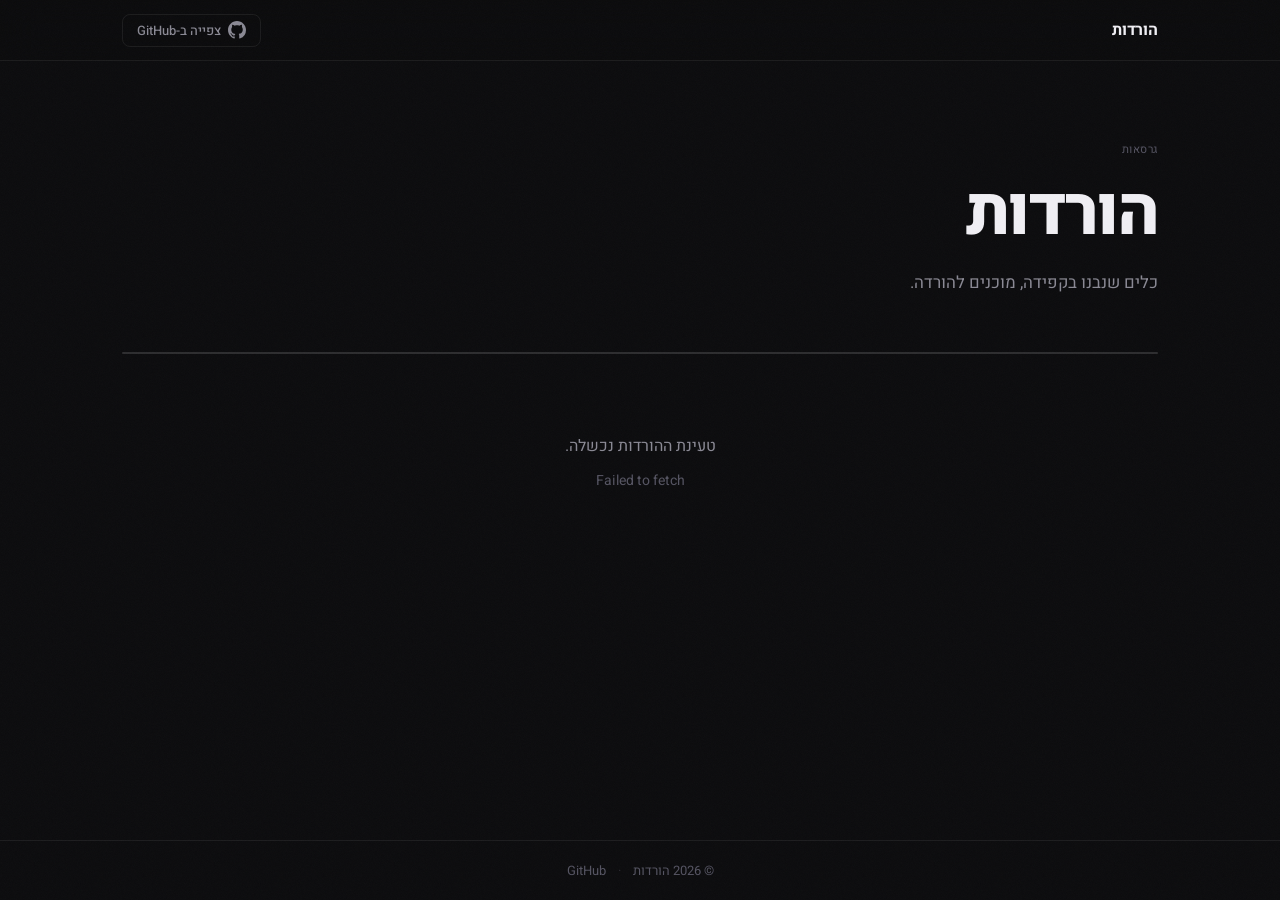
==== index.html @ fad5276b "Add GitHub-powered downloads site Add a static downloads site: index and detail pages (index.html, d" ====
<!DOCTYPE html>
<html lang="he" dir="rtl">
<head>
  <meta charset="UTF-8" />
  <meta name="viewport" content="width=device-width, initial-scale=1.0" />
  <title>YOUR_TITLE — הורדות</title>
  <link rel="preconnect" href="https://fonts.googleapis.com" />
  <link rel="preconnect" href="https://fonts.gstatic.com" crossorigin />
  <link href="https://fonts.googleapis.com/css2?family=Heebo:wght@300;400;500;700;800;900&family=Rubik:wght@300;400;500;700;800&display=swap" rel="stylesheet" />
  <link rel="stylesheet" href="style.css" />
</head>
<body>

  <!-- =============================================
       הגדרות — ערוך רק את השורות האלה
       ============================================= -->
  <script>
    const GITHUB_USER = "ShaharYemini";        // ← שם המשתמש שלך ב-GitHub
    const GITHUB_REPO = "downloads";            // ← שם הריפוזיטורי
    const DOWNLOADS_FOLDER = "downloads";       // ← תיקיית ההורדות בריפוזיטורי
    const SITE_TITLE = "הורדות";       // ← כותרת האתר
    const SITE_TAGLINE = "כלים שנבנו בקפידה, מוכנים להורדה."; // ← תת-כותרת
  </script>
  <!-- ============================================= -->

  <div class="noise"></div>

  <header>
    <div class="header-inner">
      <div class="wordmark" id="site-title">טוען…</div>
      <a class="gh-link" id="gh-link" href="#" target="_blank" rel="noopener">
        <svg width="18" height="18" viewBox="0 0 24 24" fill="currentColor"><path d="M12 0C5.37 0 0 5.37 0 12c0 5.31 3.435 9.795 8.205 11.385.6.105.825-.255.825-.57 0-.285-.015-1.23-.015-2.235-3.015.555-3.795-.735-4.035-1.41-.135-.345-.72-1.41-1.23-1.695-.42-.225-1.02-.78-.015-.795.945-.015 1.62.87 1.845 1.23 1.08 1.815 2.805 1.305 3.495.99.105-.78.42-1.305.765-1.605-2.67-.3-5.46-1.335-5.46-5.925 0-1.305.465-2.385 1.23-3.225-.12-.3-.54-1.53.12-3.18 0 0 1.005-.315 3.3 1.23.96-.27 1.98-.405 3-.405s2.04.135 3 .405c2.295-1.56 3.3-1.23 3.3-1.23.66 1.65.24 2.88.12 3.18.765.84 1.23 1.905 1.23 3.225 0 4.605-2.805 5.625-5.475 5.925.435.375.81 1.095.81 2.22 0 1.605-.015 2.895-.015 3.3 0 .315.225.69.825.57A12.02 12.02 0 0 0 24 12c0-6.63-5.37-12-12-12z"/></svg>
        צפייה ב-GitHub
      </a>
    </div>
  </header>

  <main>
    <section class="hero">
      <p class="hero-label">גרסאות</p>
      <h1 id="hero-title">טוען…</h1>
      <p class="hero-sub" id="hero-sub"></p>
    </section>

    <section class="grid-section">
      <div class="grid" id="grid">
        <!-- הכרטיסיות נוצרות אוטומטית -->
      </div>
      <div class="empty-state hidden" id="empty">
        <span>לא נמצאו הורדות.</span>
        <p>ודא שתיקיית <code>downloads/</code> קיימת בריפוזיטורי עם המבנה הנכון.</p>
      </div>
      <div class="loading-state" id="loading">
        <div class="spinner"></div>
        <span>טוען גרסאות…</span>
      </div>
    </section>
  </main>

  <footer>
    <span id="footer-copy">© <span id="year"></span></span>
    <span class="footer-dot">·</span>
    <a id="footer-gh" href="#" target="_blank">GitHub</a>
  </footer>

  <script src="app.js"></script>
</body>
</html>
---- style.css ----
/* =============================================
   ROOT & RESET
   ============================================= */
*, *::before, *::after { box-sizing: border-box; margin: 0; padding: 0; }

:root {
  --bg:         #0c0c0e;
  --surface:    #141417;
  --surface-2:  #1c1c21;
  --border:     rgba(255,255,255,0.07);
  --border-hover: rgba(255,255,255,0.14);
  --text:       #f0eff4;
  --text-2:     #8a8994;
  --text-3:     #555462;
  --accent:     #e8e0ff;
  --accent-dim: rgba(232,224,255,0.12);
  --accent-glow:rgba(232,224,255,0.04);
  --green:      #6affa0;
  --green-dim:  rgba(106,255,160,0.1);
  --radius:     12px;
  --radius-lg:  18px;
  --font-display: 'Heebo', 'Rubik', sans-serif;
  --font-mono:    'Heebo', monospace;
  --transition:   0.2s cubic-bezier(0.4,0,0.2,1);
}

html { scroll-behavior: smooth; }

/* RTL — Hebrew */
[dir="rtl"] .hero-label { letter-spacing: 0.05em; }
[dir="rtl"] .detail-label { letter-spacing: 0.05em; }
[dir="rtl"] .card-tag { letter-spacing: 0; }

body {
  background: var(--bg);
  color: var(--text);
  font-family: var(--font-display);
  min-height: 100vh;
  display: flex;
  flex-direction: column;
  -webkit-font-smoothing: antialiased;
}

a { color: inherit; text-decoration: none; }

/* =============================================
   NOISE OVERLAY
   ============================================= */
.noise {
  position: fixed;
  inset: 0;
  pointer-events: none;
  z-index: 100;
  opacity: 0.028;
  background-image: url("data:image/svg+xml,%3Csvg viewBox='0 0 256 256' xmlns='http://www.w3.org/2000/svg'%3E%3Cfilter id='n'%3E%3CfeTurbulence type='fractalNoise' baseFrequency='0.9' numOctaves='4' stitchTiles='stitch'/%3E%3C/filter%3E%3Crect width='100%25' height='100%25' filter='url(%23n)'/%3E%3C/svg%3E");
  background-size: 180px;
}

/* =============================================
   HEADER
   ============================================= */
header {
  position: sticky;
  top: 0;
  z-index: 50;
  border-bottom: 1px solid var(--border);
  background: rgba(12,12,14,0.85);
  backdrop-filter: blur(18px);
  -webkit-backdrop-filter: blur(18px);
}

.header-inner {
  max-width: 1100px;
  margin: 0 auto;
  padding: 0 2rem;
  height: 60px;
  display: flex;
  align-items: center;
  justify-content: space-between;
}

.wordmark {
  font-size: 1rem;
  font-weight: 700;
  letter-spacing: -0.01em;
  color: var(--text);
}

.back-link {
  color: var(--text-2);
  font-size: 0.875rem;
  font-weight: 500;
  transition: color var(--transition);
}
.back-link:hover { color: var(--text); }

.gh-link {
  display: flex;
  align-items: center;
  gap: 7px;
  font-size: 0.8125rem;
  font-weight: 500;
  color: var(--text-2);
  border: 1px solid var(--border);
  border-radius: 8px;
  padding: 6px 14px;
  transition: color var(--transition), border-color var(--transition), background var(--transition);
}
.gh-link:hover {
  color: var(--text);
  border-color: var(--border-hover);
  background: var(--surface);
}

/* =============================================
   HERO
   ============================================= */
.hero {
  max-width: 1100px;
  margin: 0 auto;
  padding: 5rem 2rem 3.5rem;
}

.hero-label {
  font-family: var(--font-mono);
  font-size: 0.7rem;
  letter-spacing: 0.18em;
  color: var(--text-3);
  margin-bottom: 1.25rem;
}

.hero h1 {
  font-size: clamp(2.5rem, 6vw, 4.25rem);
  font-weight: 800;
  letter-spacing: -0.03em;
  line-height: 1.04;
  color: var(--text);
  max-width: 720px;
  margin-bottom: 1.25rem;
}

.hero-sub {
  font-size: 1.05rem;
  font-weight: 400;
  color: var(--text-2);
  max-width: 520px;
  line-height: 1.65;
}

/* =============================================
   GRID
   ============================================= */
.grid-section {
  max-width: 1100px;
  margin: 0 auto;
  padding: 0 2rem 6rem;
}

.grid {
  display: grid;
  grid-template-columns: repeat(auto-fill, minmax(300px, 1fr));
  gap: 1px;
  background: var(--border);
  border: 1px solid var(--border);
  border-radius: var(--radius-lg);
  overflow: hidden;
}

/* Card */
.card {
  position: relative;
  background: var(--bg);
  padding: 2rem;
  cursor: pointer;
  transition: background var(--transition);
  display: flex;
  flex-direction: column;
  gap: 0.75rem;
  min-height: 160px;
  overflow: hidden;
}

.card::after {
  content: '';
  position: absolute;
  inset: 0;
  background: var(--accent-glow);
  opacity: 0;
  transition: opacity var(--transition);
}

.card:hover {
  background: var(--surface);
}

.card:hover::after {
  opacity: 1;
}

.card-top {
  display: flex;
  align-items: flex-start;
  justify-content: space-between;
  gap: 1rem;
}

.card-name {
  font-size: 1.05rem;
  font-weight: 700;
  letter-spacing: -0.02em;
  color: var(--text);
  line-height: 1.3;
}

.card-arrow {
  flex-shrink: 0;
  width: 28px;
  height: 28px;
  border-radius: 50%;
  border: 1px solid var(--border);
  display: flex;
  align-items: center;
  justify-content: center;
  color: var(--text-3);
  transition: border-color var(--transition), color var(--transition), transform var(--transition);
}

.card:hover .card-arrow {
  border-color: var(--border-hover);
  color: var(--accent);
  transform: translate(2px, -2px);
}

.card-desc {
  font-size: 0.875rem;
  line-height: 1.6;
  color: var(--text-2);
  flex: 1;
}

.card-tag {
  display: inline-flex;
  align-items: center;
  gap: 5px;
  font-family: var(--font-mono);
  font-size: 0.7rem;
  color: var(--text-3);
  margin-top: auto;
}

.card-tag::before {
  content: '';
  width: 5px;
  height: 5px;
  border-radius: 50%;
  background: var(--green);
  flex-shrink: 0;
}

/* =============================================
   DETAIL PAGE
   ============================================= */
.detail-page main {
  flex: 1;
}

.detail-main {
  max-width: 720px;
  margin: 0 auto;
  padding: 5rem 2rem 6rem;
}

.detail-content {
  display: flex;
  flex-direction: column;
  gap: 2.5rem;
}

.detail-meta {
  display: flex;
  flex-direction: column;
  gap: 1rem;
}

.detail-label {
  font-family: var(--font-mono);
  font-size: 0.7rem;
  letter-spacing: 0.18em;
  color: var(--text-3);
}

.detail-content h1 {
  font-size: clamp(2rem, 5vw, 3.25rem);
  font-weight: 800;
  letter-spacing: -0.03em;
  line-height: 1.1;
}

.detail-desc {
  font-size: 1.05rem;
  line-height: 1.7;
  color: var(--text-2);
  max-width: 520px;
}

/* Download Card */
.detail-card {
  background: var(--surface);
  border: 1px solid var(--border);
  border-radius: var(--radius-lg);
  padding: 1.5rem;
  display: flex;
  align-items: center;
  justify-content: space-between;
  gap: 1.5rem;
  flex-wrap: wrap;
}

.file-info {
  display: flex;
  align-items: center;
  gap: 1rem;
}

.file-icon {
  width: 52px;
  height: 52px;
  border-radius: 10px;
  background: var(--surface-2);
  border: 1px solid var(--border);
  display: flex;
  align-items: center;
  justify-content: center;
  color: var(--text-2);
  flex-shrink: 0;
}

.file-details {
  display: flex;
  flex-direction: column;
  gap: 4px;
}

.file-name {
  font-size: 0.9375rem;
  font-weight: 600;
  color: var(--text);
  font-family: var(--font-mono);
}

.file-size {
  font-size: 0.8125rem;
  color: var(--text-3);
  font-family: var(--font-mono);
}

/* Download Button */
.download-btn {
  display: inline-flex;
  align-items: center;
  gap: 9px;
  background: var(--text);
  color: var(--bg);
  font-family: var(--font-display);
  font-size: 0.9375rem;
  font-weight: 700;
  padding: 12px 24px;
  border-radius: 10px;
  transition: opacity var(--transition), transform var(--transition);
  white-space: nowrap;
}

.download-btn:hover {
  opacity: 0.9;
  transform: translateY(-1px);
}

.download-btn:active {
  transform: translateY(0);
  opacity: 1;
}

.detail-actions {
  display: flex;
  align-items: center;
  gap: 1.5rem;
}

.text-link {
  font-size: 0.875rem;
  color: var(--text-3);
  transition: color var(--transition);
}
.text-link:hover { color: var(--text-2); }

/* =============================================
   STATES
   ============================================= */
.loading-state {
  display: flex;
  flex-direction: column;
  align-items: center;
  gap: 1rem;
  padding: 6rem 2rem;
  color: var(--text-3);
  font-size: 0.875rem;
}

.spinner {
  width: 28px;
  height: 28px;
  border: 2px solid var(--border);
  border-top-color: var(--text-2);
  border-radius: 50%;
  animation: spin 0.7s linear infinite;
}

@keyframes spin { to { transform: rotate(360deg); } }

.empty-state {
  padding: 5rem 2rem;
  text-align: center;
  color: var(--text-2);
  font-size: 1rem;
}

.empty-state p {
  margin-top: 0.75rem;
  color: var(--text-3);
  font-size: 0.875rem;
}

.empty-state code {
  font-family: var(--font-mono);
  background: var(--surface);
  padding: 2px 6px;
  border-radius: 4px;
}

.error-state {
  padding: 4rem 2rem;
  text-align: center;
  color: var(--text-2);
  font-size: 1rem;
  display: flex;
  flex-direction: column;
  gap: 0.75rem;
  align-items: center;
}

.error-state p {
  color: var(--text-3);
  font-size: 0.875rem;
}

.error-state a {
  font-size: 0.875rem;
  color: var(--text-2);
  text-decoration: underline;
  text-underline-offset: 3px;
}

.hidden { display: none !important; }

/* =============================================
   FOOTER
   ============================================= */
footer {
  margin-top: auto;
  border-top: 1px solid var(--border);
  padding: 1.25rem 2rem;
  display: flex;
  align-items: center;
  justify-content: center;
  gap: 0.75rem;
  font-size: 0.8125rem;
  color: var(--text-3);
}

.footer-dot { opacity: 0.4; }

footer a {
  color: var(--text-3);
  transition: color var(--transition);
}
footer a:hover { color: var(--text-2); }

/* =============================================
   ANIMATIONS
   ============================================= */
@keyframes fadeUp {
  from { opacity: 0; transform: translateY(14px); }
  to   { opacity: 1; transform: translateY(0); }
}

.hero { animation: fadeUp 0.55s cubic-bezier(0.4,0,0.2,1) both; }
.grid-section { animation: fadeUp 0.55s 0.1s cubic-bezier(0.4,0,0.2,1) both; }
.detail-content { animation: fadeUp 0.45s cubic-bezier(0.4,0,0.2,1) both; }

/* =============================================
   RESPONSIVE
   ============================================= */
@media (max-width: 640px) {
  .hero { padding: 3rem 1.25rem 2.5rem; }
  .grid-section { padding: 0 1.25rem 4rem; }
  .grid { grid-template-columns: 1fr; }
  .detail-main { padding: 3rem 1.25rem 4rem; }
  .detail-card { flex-direction: column; align-items: flex-start; }
  .download-btn { width: 100%; justify-content: center; }
}
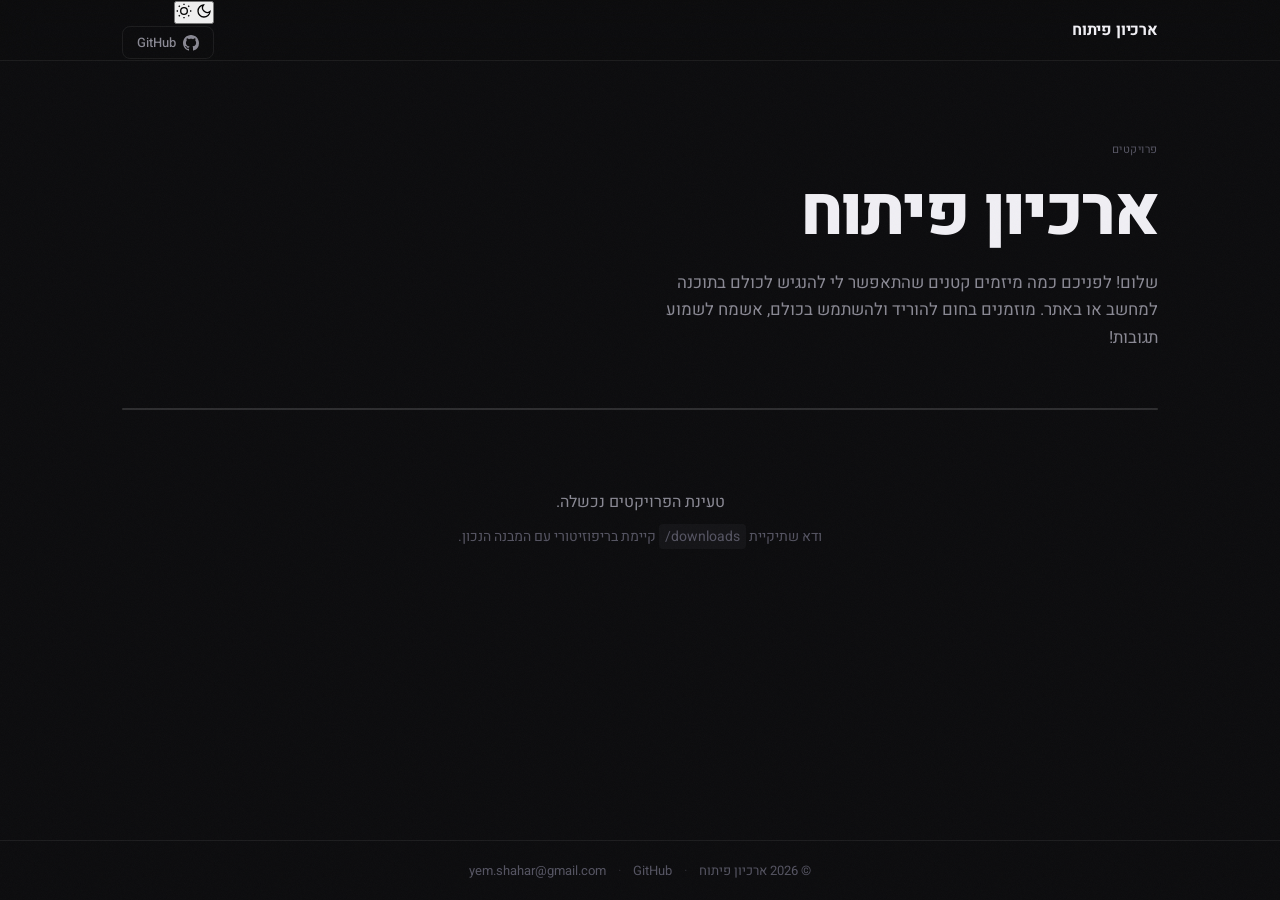
==== commit 1f5fadc6: "Use config.js; support preview images and email Add a central SITE_CONFIG (config.js) and load it be" ====
--- a/index.html
+++ b/index.html
@@ -3,7 +3,7 @@
 <head>
   <meta charset="UTF-8" />
   <meta name="viewport" content="width=device-width, initial-scale=1.0" />
-  <title>YOUR_TITLE — הורדות</title>
+  <title>פרויקטים</title>
   <link rel="preconnect" href="https://fonts.googleapis.com" />
   <link rel="preconnect" href="https://fonts.gstatic.com" crossorigin />
   <link href="https://fonts.googleapis.com/css2?family=Heebo:wght@300;400;500;700;800;900&family=Rubik:wght@300;400;500;700;800&display=swap" rel="stylesheet" />
@@ -11,58 +11,67 @@
 </head>
 <body>
 
-  <!-- =============================================
-       הגדרות — ערוך רק את השורות האלה
-       ============================================= -->
-  <script>
-    const GITHUB_USER = "ShaharYemini";        // ← שם המשתמש שלך ב-GitHub
-    const GITHUB_REPO = "downloads";            // ← שם הריפוזיטורי
-    const DOWNLOADS_FOLDER = "downloads";       // ← תיקיית ההורדות בריפוזיטורי
-    const SITE_TITLE = "הורדות";       // ← כותרת האתר
-    const SITE_TAGLINE = "כלים שנבנו בקפידה, מוכנים להורדה."; // ← תת-כותרת
-  </script>
-  <!-- ============================================= -->
-
   <div class="noise"></div>
 
   <header>
     <div class="header-inner">
       <div class="wordmark" id="site-title">טוען…</div>
-      <a class="gh-link" id="gh-link" href="#" target="_blank" rel="noopener">
-        <svg width="18" height="18" viewBox="0 0 24 24" fill="currentColor"><path d="M12 0C5.37 0 0 5.37 0 12c0 5.31 3.435 9.795 8.205 11.385.6.105.825-.255.825-.57 0-.285-.015-1.23-.015-2.235-3.015.555-3.795-.735-4.035-1.41-.135-.345-.72-1.41-1.23-1.695-.42-.225-1.02-.78-.015-.795.945-.015 1.62.87 1.845 1.23 1.08 1.815 2.805 1.305 3.495.99.105-.78.42-1.305.765-1.605-2.67-.3-5.46-1.335-5.46-5.925 0-1.305.465-2.385 1.23-3.225-.12-.3-.54-1.53.12-3.18 0 0 1.005-.315 3.3 1.23.96-.27 1.98-.405 3-.405s2.04.135 3 .405c2.295-1.56 3.3-1.23 3.3-1.23.66 1.65.24 2.88.12 3.18.765.84 1.23 1.905 1.23 3.225 0 4.605-2.805 5.625-5.475 5.925.435.375.81 1.095.81 2.22 0 1.605-.015 2.895-.015 3.3 0 .315.225.69.825.57A12.02 12.02 0 0 0 24 12c0-6.63-5.37-12-12-12z"/></svg>
-        צפייה ב-GitHub
-      </a>
+      <div class="header-actions">
+        <button class="theme-toggle" id="theme-toggle" aria-label="החלף מצב תצוגה">
+          <!-- moon (dark mode indicator) -->
+          <svg class="icon-moon" width="16" height="16" viewBox="0 0 24 24" fill="none" stroke="currentColor" stroke-width="2">
+            <path d="M21 12.79A9 9 0 1 1 11.21 3 7 7 0 0 0 21 12.79z"/>
+          </svg>
+          <!-- sun (light mode indicator) -->
+          <svg class="icon-sun" width="16" height="16" viewBox="0 0 24 24" fill="none" stroke="currentColor" stroke-width="2">
+            <circle cx="12" cy="12" r="5"/>
+            <line x1="12" y1="1" x2="12" y2="3"/>
+            <line x1="12" y1="21" x2="12" y2="23"/>
+            <line x1="4.22" y1="4.22" x2="5.64" y2="5.64"/>
+            <line x1="18.36" y1="18.36" x2="19.78" y2="19.78"/>
+            <line x1="1" y1="12" x2="3" y2="12"/>
+            <line x1="21" y1="12" x2="23" y2="12"/>
+            <line x1="4.22" y1="19.78" x2="5.64" y2="18.36"/>
+            <line x1="18.36" y1="5.64" x2="19.78" y2="4.22"/>
+          </svg>
+        </button>
+        <a class="gh-link" id="gh-link" href="#" target="_blank" rel="noopener">
+          <svg width="16" height="16" viewBox="0 0 24 24" fill="currentColor"><path d="M12 0C5.37 0 0 5.37 0 12c0 5.31 3.435 9.795 8.205 11.385.6.105.825-.255.825-.57 0-.285-.015-1.23-.015-2.235-3.015.555-3.795-.735-4.035-1.41-.135-.345-.72-1.41-1.23-1.695-.42-.225-1.02-.78-.015-.795.945-.015 1.62.87 1.845 1.23 1.08 1.815 2.805 1.305 3.495.99.105-.78.42-1.305.765-1.605-2.67-.3-5.46-1.335-5.46-5.925 0-1.305.465-2.385 1.23-3.225-.12-.3-.54-1.53.12-3.18 0 0 1.005-.315 3.3 1.23.96-.27 1.98-.405 3-.405s2.04.135 3 .405c2.295-1.56 3.3-1.23 3.3-1.23.66 1.65.24 2.88.12 3.18.765.84 1.23 1.905 1.23 3.225 0 4.605-2.805 5.625-5.475 5.925.435.375.81 1.095.81 2.22 0 1.605-.015 2.895-.015 3.3 0 .315.225.69.825.57A12.02 12.02 0 0 0 24 12c0-6.63-5.37-12-12-12z"/></svg>
+          GitHub
+        </a>
+      </div>
     </div>
   </header>
 
   <main>
     <section class="hero">
-      <p class="hero-label">גרסאות</p>
+      <p class="hero-label">פרויקטים</p>
       <h1 id="hero-title">טוען…</h1>
       <p class="hero-sub" id="hero-sub"></p>
     </section>
 
     <section class="grid-section">
-      <div class="grid" id="grid">
-        <!-- הכרטיסיות נוצרות אוטומטית -->
-      </div>
-      <div class="empty-state hidden" id="empty">
-        <span>לא נמצאו הורדות.</span>
-        <p>ודא שתיקיית <code>downloads/</code> קיימת בריפוזיטורי עם המבנה הנכון.</p>
-      </div>
       <div class="loading-state" id="loading">
         <div class="spinner"></div>
-        <span>טוען גרסאות…</span>
+        <span>טוען פרויקטים…</span>
+      </div>
+      <div class="grid" id="grid"></div>
+      <div class="empty-state hidden" id="empty">
+        <span>לא נמצאו פרויקטים.</span>
+        <p>ודא שתיקיית <code>downloads/</code> קיימת בריפוזיטורי עם המבנה הנכון.</p>
       </div>
     </section>
   </main>
 
   <footer>
-    <span id="footer-copy">© <span id="year"></span></span>
+    <span id="footer-copy"></span>
     <span class="footer-dot">·</span>
     <a id="footer-gh" href="#" target="_blank">GitHub</a>
+    <span class="footer-dot">·</span>
+    <a id="footer-email" href="#">✉</a>
   </footer>
 
+  <script src="config.js"></script>
   <script src="app.js"></script>
 </body>
-</html>+</html>
